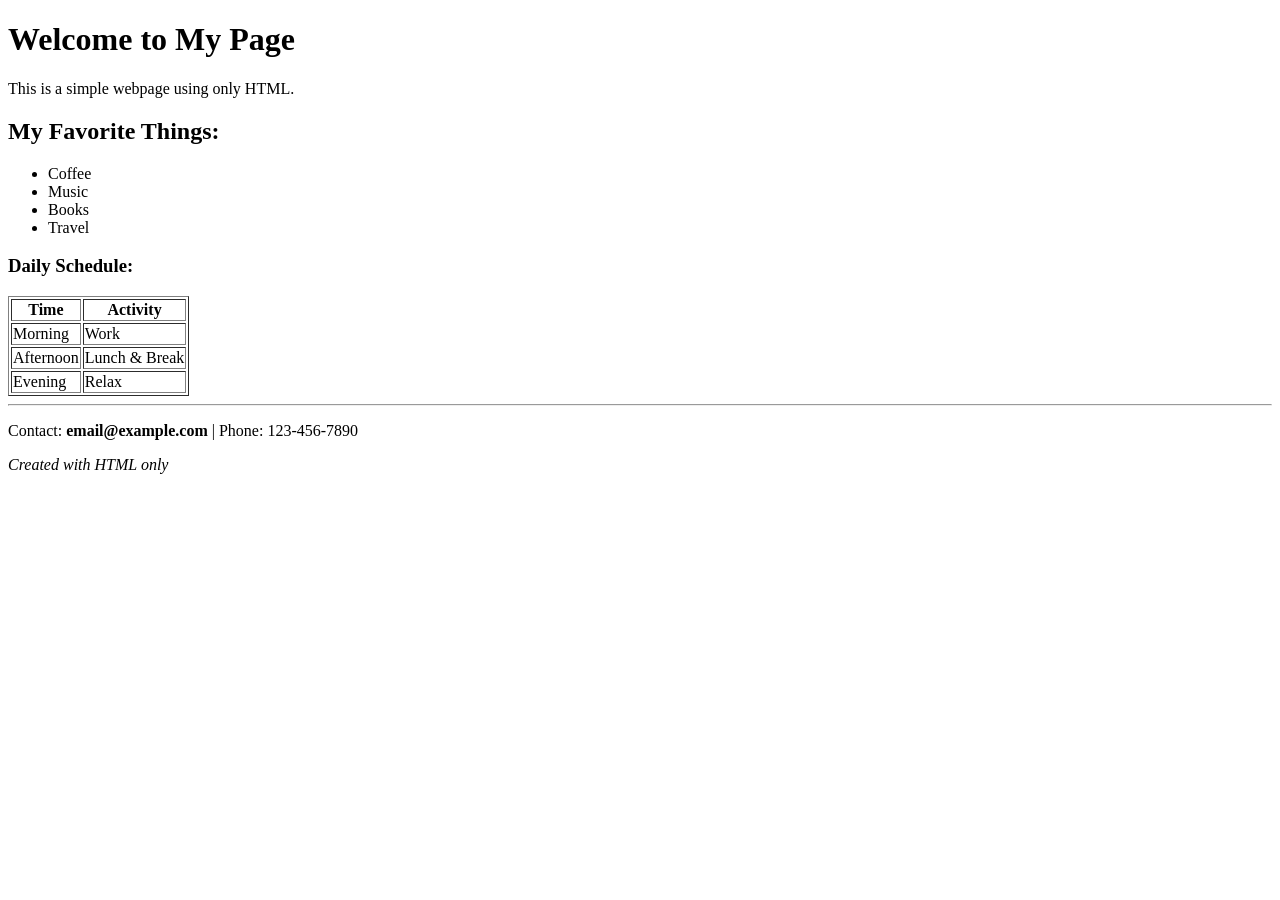
==== index.html @ 215b23aa "html" ====
<!DOCTYPE html>
<html lang="en">
<head>
    <title>Simple HTML Page</title>
</head>
<body>
    <h1>Welcome to My Page</h1>
    
    <p>This is a simple webpage using only HTML.</p>
    
    <h2>My Favorite Things:</h2>
    
    <ul>
        <li>Coffee</li>
        <li>Music</li>
        <li>Books</li>
        <li>Travel</li>
    </ul>
    
    <h3>Daily Schedule:</h3>
    
    <table border="1">
        <tr>
            <th>Time</th>
            <th>Activity</th>
        </tr>
        <tr>
            <td>Morning</td>
            <td>Work</td>
        </tr>
        <tr>
            <td>Afternoon</td>
            <td>Lunch & Break</td>
        </tr>
        <tr>
            <td>Evening</td>
            <td>Relax</td>
        </tr>
    </table>
    
    <hr>
    
    <p>Contact: <b>email@example.com</b> | Phone: 123-456-7890</p>
    <p><i>Created with HTML only</i></p>
</body>
</html>
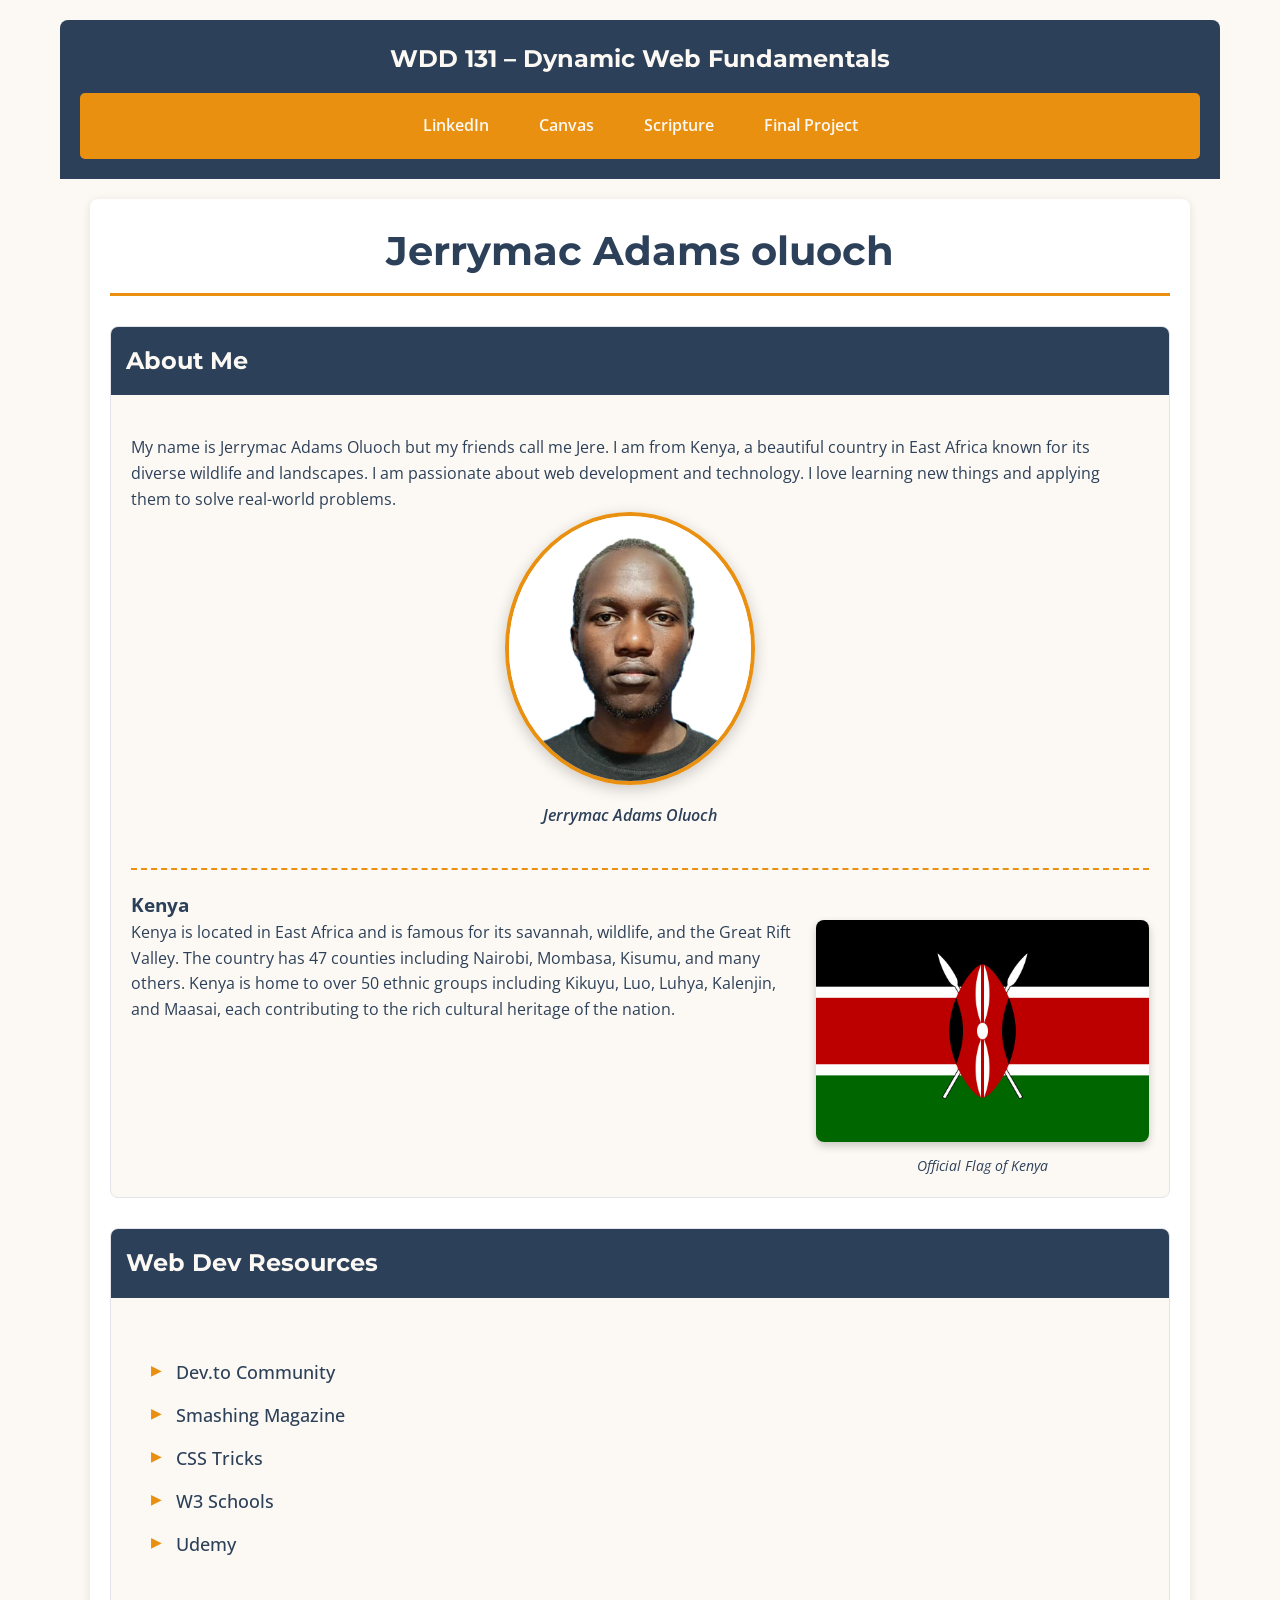
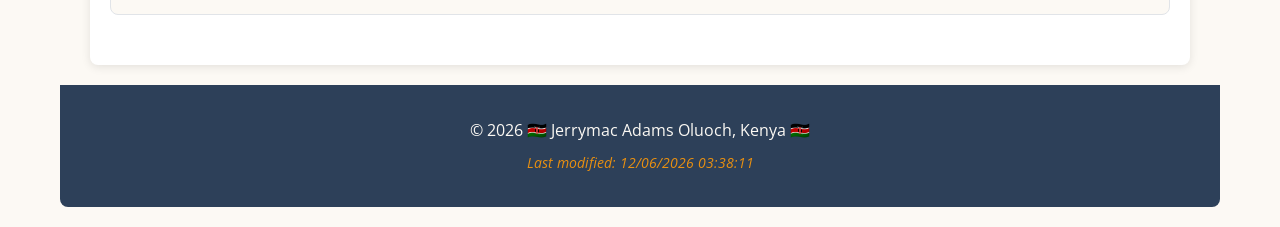
==== commit 50387ef3: "initial" ====
--- a/index.html
+++ b/index.html
@@ -1,46 +1,79 @@
 <!DOCTYPE html>
 <html lang="en">
 <head>
-    <title>Simple HTML Page</title>
+    <meta charset="UTF-8">
+    <meta name="viewport" content="width=device-width, initial-scale=1.0">
+    <title>WDD 131 – Dynamic Web Fundamentals – Jerrymac Adams Oluoch</title>
+    <meta name="description" content="WDD 131 – Dynamic Web Fundamentals – Jerrymac Adams Oluoch – Keyword summary of page content about web development, Kenya, and personal interests.">
+    <meta name="author" content="Jerrymac Adams Oluoch">
+    
+    <!-- Google Fonts preconnect links -->
+    <link rel="preconnect" href="https://fonts.googleapis.com">
+    <link rel="preconnect" href="https://fonts.gstatic.com" crossorigin>
+    <!-- Google Fonts API -->
+    <link href="https://fonts.googleapis.com/css2?family=Montserrat:wght@400;700&family=Open+Sans:wght@400;600&display=swap" rel="stylesheet">
+    
+    <!-- CSS links -->
+    <link rel="stylesheet" href="styles/base.css">
+    
+    <!-- JavaScript with defer -->
+    <script src="scripts/getdates.js" defer></script>
 </head>
 <body>
-    <h1>Welcome to My Page</h1>
+    <header>
+        <span id="course-title">WDD 131 – Dynamic Web Fundamentals</span>
+        <nav>
+            <a href="https://www.linkedin.com/in/jerrymac-adams-814407351/" target="_blank">LinkedIn</a>
+            <a href="https://byupw.instructure.com/" target="_blank">Canvas</a>
+            <a href="https://www.churchofjesuschrist.org/study/scriptures/bofm/1-ne/3?lang=eng&id=p7#p7" target="_blank">Scripture</a>
+            <a href="#" target="_blank">Final Project</a>
+        </nav>
+    </header>
     
-    <p>This is a simple webpage using only HTML.</p>
+    <main>
+        <h1>Jerrymac Adams oluoch</h1>
+        
+        <section class="card">
+            <h2>About Me</h2>
+            <div class="card-content">
+                <div class="profile-section">
+                    <p>My name is Jerrymac Adams Oluoch but my friends call me Jere. I am from Kenya, a beautiful country in East Africa known for its diverse wildlife and landscapes. I am passionate about web development and technology. I love learning new things and applying them to solve real-world problems.</p>
+                    <figure class="profile-figure">
+                        <img src="images/profile.jpg" alt="Jerrymac Adams Oluoch - Profile Picture" loading="lazy" class="profile-img">
+                        <figcaption>Jerrymac Adams Oluoch</figcaption>
+                    </figure>
+                </div>
+                <div class="country-info">
+                    <h3>Kenya</h3>
+                    <div class="country-detail">
+                        <p>Kenya is located in East Africa and is famous for its savannah, wildlife, and the Great Rift Valley. The country has 47 counties including Nairobi, Mombasa, Kisumu, and many others. Kenya is home to over 50 ethnic groups including Kikuyu, Luo, Luhya, Kalenjin, and Maasai, each contributing to the rich cultural heritage of the nation.</p>
+                        <figure>
+                            <img src="images/Flag_of_Kenya.svg.jpg" alt="Official Flag of Kenya" loading="lazy">
+                            <figcaption>Official Flag of Kenya</figcaption>
+                        </figure>
+                    </div>
+                </div>
+            </div>
+        </section>
+        
+        <section class="card">
+            <h2>Web Dev Resources</h2>
+            <div class="card-content">
+                <ul>
+                    <li><a href="https://dev.to/" target="_blank">Dev.to Community</a></li>
+                    <li><a href="https://www.smashingmagazine.com/" target="_blank">Smashing Magazine</a></li>
+                    <li><a href="https://css-tricks.com/" target="_blank">CSS Tricks</a></li>
+                    <li><a href="https://www.w3schools.com/" target="_blank">W3 Schools</a></li>
+                    <li><a href="https://www.udemy.com/" target="_blank">Udemy</a></li>
+                </ul>
+            
+            </div>
+        </section>
+    </main>
     
-    <h2>My Favorite Things:</h2>
-    
-    <ul>
-        <li>Coffee</li>
-        <li>Music</li>
-        <li>Books</li>
-        <li>Travel</li>
-    </ul>
-    
-    <h3>Daily Schedule:</h3>
-    
-    <table border="1">
-        <tr>
-            <th>Time</th>
-            <th>Activity</th>
-        </tr>
-        <tr>
-            <td>Morning</td>
-            <td>Work</td>
-        </tr>
-        <tr>
-            <td>Afternoon</td>
-            <td>Lunch & Break</td>
-        </tr>
-        <tr>
-            <td>Evening</td>
-            <td>Relax</td>
-        </tr>
-    </table>
-    
-    <hr>
-    
-    <p>Contact: <b>email@example.com</b> | Phone: 123-456-7890</p>
-    <p><i>Created with HTML only</i></p>
+    <footer>
+        <p>&copy; <span id="currentyear"></span> 🇰🇪 Jerrymac Adams Oluoch, Kenya 🇰🇪</p>
+        <p id="lastModified"></p>
+    </footer>
 </body>
 </html>
--- a/styles/base.css
+++ b/styles/base.css
@@ -0,0 +1,389 @@
+/* CSS */
+* {
+    margin: 0;
+    padding: 0;
+    box-sizing: border-box;
+}
+
+:root {
+    --primary-color: #2d4059;        /* Deep blue-purple */
+    --secondary-color: #ea9010;       /* Golden yellow */
+    --accent-color: #b73e3e;          /* Terracotta red */
+    --background-light: #fcf9f4;       /* Warm white */
+    --text-dark: #2d4059;
+    --text-light: #fcf9f4;
+    --border-color: #e1e4e8;
+}
+
+/* Body Styles */
+body {
+    font-family: 'Open Sans', sans-serif;
+    line-height: 1.6;
+    color: var(--text-dark);
+    background-color: var(--background-light);
+    max-width: 1200px;
+    margin: 0 auto;
+    padding: 20px;
+}
+
+/* Header Styles */
+header {
+    background-color: var(--primary-color);
+    color: var(--text-light);
+    padding: 20px;
+    border-radius: 8px 8px 0 0;
+    margin-bottom: 20px;
+}
+
+#course-title {
+    display: block;
+    text-align: center;
+    font-size: 1.5rem;
+    font-weight: 700;
+    font-family: 'Montserrat', sans-serif;
+    margin-bottom: 15px;
+    color: var(--text-light);
+}
+
+/* Navigation Styles - Flexbox */
+nav {
+    display: flex;
+    justify-content: center;
+    flex-wrap: wrap;
+    gap: 10px;
+    background-color: var(--secondary-color);
+    padding: 10px;
+    border-radius: 5px;
+}
+
+nav a {
+    color: var(--text-light);
+    text-decoration: none;
+    padding: 10px 20px;
+    border-radius: 4px;
+    font-weight: 600;
+    transition: all 0.3s ease;
+}
+
+/* Hover effect for navigation */
+nav a:hover {
+    background-color: var(--accent-color);
+    transform: translateY(-2px);
+    box-shadow: 0 4px 8px rgba(0,0,0,0.2);
+}
+
+/* Main Styles */
+main {
+    max-width: 1100px;
+    margin: 0 auto;
+    padding: 20px;
+    background-color: white;
+    border-radius: 8px;
+    box-shadow: 0 2px 10px rgba(0,0,0,0.1);
+}
+
+h1 {
+    font-family: 'Montserrat', sans-serif;
+    color: var(--primary-color);
+    text-align: center;
+    margin-bottom: 30px;
+    font-size: 2.5rem;
+    border-bottom: 3px solid var(--secondary-color);
+    padding-bottom: 10px;
+}
+
+/* CSS Grid for the cards */
+.card {
+    display: grid;
+    grid-template-columns: 1fr;
+    gap: 20px;
+    margin-bottom: 30px;
+    background-color: var(--background-light);
+    border: 1px solid var(--border-color);
+    border-radius: 8px;
+    overflow: hidden;
+}
+
+.card h2 {
+    background-color: var(--primary-color);
+    color: var(--text-light);
+    padding: 15px;
+    margin: 0;
+    font-family: 'Montserrat', sans-serif;
+    font-size: 1.5rem;
+}
+
+.card-content {
+    display: grid;
+    grid-template-columns: 1fr;
+    gap: 20px;
+    padding: 20px;
+}
+
+/* Profile section layout */
+.profile-info {
+    grid-column: span 2;
+    margin-bottom: 30px;
+    padding-bottom: 20px;
+    border-bottom: 2px dashed var(--secondary-color);
+}
+
+.profile-detail {
+    display: grid;
+    grid-template-columns: 2fr 1fr;  /* Text takes 2/3, image takes 1/3 */
+    gap: 30px;
+    align-items: start;
+    margin-top: 20px;
+}
+
+/* Text on the left */
+.profile-text {
+    font-size: 1.1rem;
+    line-height: 1.8;
+    color: var(--text-dark);
+    padding-right: 20px;
+    grid-column: 1;  /* Explicitly place in first column */
+}
+
+/* Image on the right */
+.profile-figure {
+    margin: 0;
+    text-align: center;
+    grid-column: 2;  /* Explicitly place in second column */
+}
+
+.profile-img {
+    width: 100%;
+    max-width: 250px;
+    height: auto;
+    border-radius: 50%;
+    border: 4px solid var(--secondary-color);
+    box-shadow: 0 4px 15px rgba(0,0,0,0.2);
+    transition: transform 0.3s ease, box-shadow 0.3s ease;
+}
+
+.profile-img:hover {
+    transform: scale(1.05);
+    box-shadow: 0 6px 20px rgba(0,0,0,0.25);
+    border-color: var(--accent-color);
+}
+
+.profile-figure figcaption {
+    margin-top: 10px;
+    font-weight: 600;
+    color: var(--primary-color);
+    font-size: 1rem;
+}
+
+/* Country info styling */
+.country-info {
+    grid-column: span 2;
+    margin-top: 20px;
+    padding-top: 20px;
+    border-top: 2px dashed var(--secondary-color);
+}
+
+.country-detail {
+    display: grid;
+    grid-template-columns: 2fr 1fr;
+    gap: 20px;
+    align-items: start;
+}
+
+.country-detail figure {
+    margin: 0;
+    text-align: center;
+}
+
+.country-detail img {
+    max-width: 100%;
+    height: auto;
+    border-radius: 8px;
+    box-shadow: 0 4px 8px rgba(0,0,0,0.2);
+}
+
+figcaption {
+    font-size: 0.9rem;
+    color: var(--primary-color);
+    margin-top: 5px;
+    font-style: italic;
+}
+/* List styling */
+ul {
+    list-style-type: none;
+    padding: 20px;
+}
+
+ul li {
+    margin-bottom: 15px;
+    padding-left: 25px;
+    position: relative;
+    font-size: 1.1rem;
+}
+
+ul li::before {
+    content: "▶";
+    color: var(--secondary-color);
+    position: absolute;
+    left: 0;
+    font-size: 0.9rem;
+}
+
+ul li a {
+    color: var(--primary-color);
+    text-decoration: none;
+    transition: color 0.3s ease;
+    font-weight: 500;
+}
+
+ul li a:hover {
+    color: var(--secondary-color);
+    text-decoration: underline;
+}
+
+/* Footer Styles */
+footer {
+    text-align: center;
+    padding: 25px;
+    margin-top: 20px;
+    background-color: var(--primary-color);
+    color: var(--text-light);
+    border-radius: 0 0 8px 8px;
+}
+
+footer p {
+    margin: 8px 0;
+    font-size: 1rem;
+}
+
+#lastModified {
+    color: var(--secondary-color);
+    font-size: 0.9rem;
+    font-style: italic;
+}
+
+/* Animations */
+@keyframes fadeIn {
+    from {
+        opacity: 0;
+        transform: translateY(20px);
+    }
+    to {
+        opacity: 1;
+        transform: translateY(0);
+    }
+}
+
+.profile-grid {
+    animation: fadeIn 0.8s ease-out;
+}
+
+/* Responsive Design */
+@media (max-width: 992px) {
+    body {
+        padding: 15px;
+    }
+    
+    h1 {
+        font-size: 2.2rem;
+    }
+}
+
+@media (max-width: 768px) {
+    .profile-grid,
+    .country-grid {
+        grid-template-columns: 1fr;
+        gap: 20px;
+    }
+    
+    .profile-text,
+    .country-text {
+        order: 1;
+    }
+    
+    .profile-figure,
+    .country-figure {
+        order: 2;
+    }
+    
+    .profile-img {
+        max-width: 200px;
+        margin: 0 auto;
+    }
+    
+    .country-flag {
+        max-width: 200px;
+        margin: 0 auto;
+    }
+    
+    .country-text {
+        padding-right: 0;
+    }
+    
+    nav {
+        flex-direction: column;
+        align-items: center;
+    }
+    
+    nav a {
+        width: 100%;
+        text-align: center;
+    }
+    
+    h1 {
+        font-size: 1.8rem;
+    }
+    
+    .card h2 {
+        font-size: 1.3rem;
+    }
+    
+    .country-info h3 {
+        font-size: 1.5rem;
+    }
+}
+
+@media (max-width: 480px) {
+    body {
+        padding: 10px;
+    }
+    
+    h1 {
+        font-size: 1.5rem;
+    }
+    
+    #course-title {
+        font-size: 1.2rem;
+    }
+    
+    .profile-text p {
+        font-size: 1rem;
+    }
+    
+    ul li {
+        font-size: 1rem;
+    }
+    
+    footer p {
+        font-size: 0.9rem;
+    }
+}
+
+/* Print styles */
+@media print {
+    body {
+        background-color: white;
+        color: black;
+        max-width: 100%;
+        padding: 0.5in;
+    }
+    
+    nav, footer {
+        display: none;
+    }
+    
+    .card {
+        break-inside: avoid;
+        border: 1px solid #ccc;
+    }
+}
